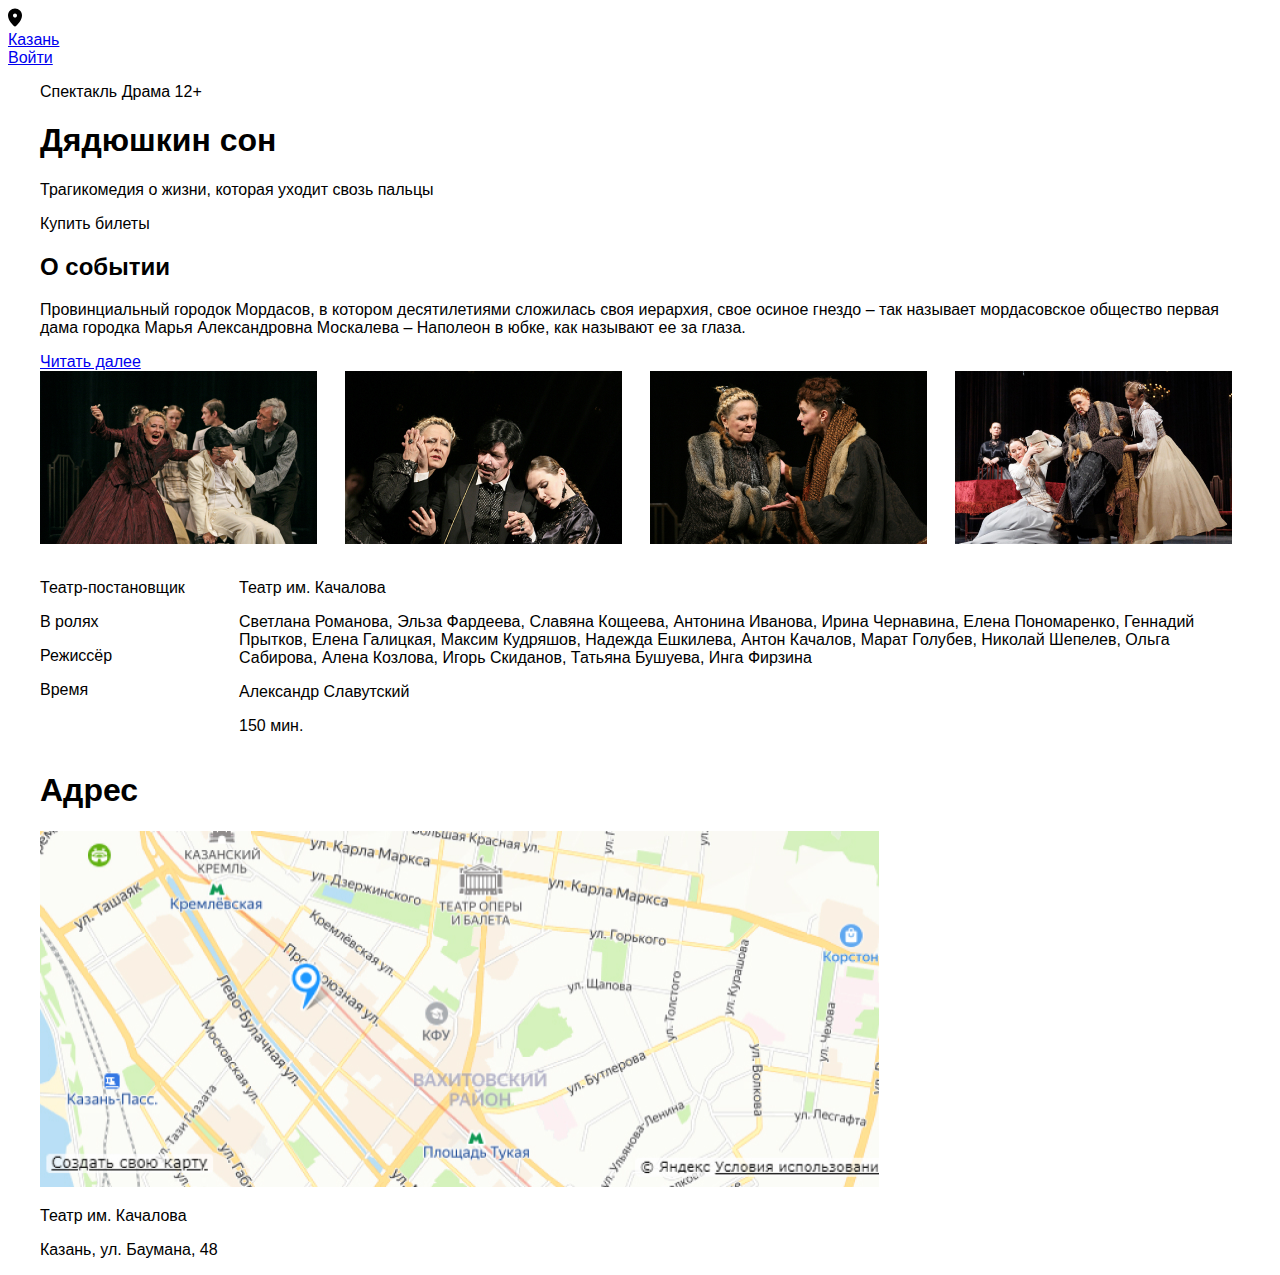
==== card.html @ e71ac4c2 "third commit" ====
<!doctype html>
<html lan="ru">
  <head>
    <meta charset="utf-8">
    <meta name="keywords" content="спектакли,Казань,Качалова, театр">
    <meta name="description" content="Афиша спектаклей Казани">
    <title>PerForMance</title>
    <link rel="stylesheet" href="style2.css">
  </head>
  <body>
    <header class="navigator">
      <img src="Vector.svg" alt="Значок локации">
      <nav><a href="#">Казань</a></nav>
       <nav><a href="#">Войти</a></nav>
    </header>
    <main>
      <section class="info">
        <p>Спектакль Драма 12+</p>
        <h1>Дядюшкин сон</h1>
        <p>Трагикомедия о жизни, которая уходит свозь пальцы</p>
        <p>Купить билеты</p>
        </section>
      <section class="about">
        <h2>О событии </h2>
        <p>Провинциальный городок Мордасов, в котором десятилетиями сложилась своя иерархия, свое осиное гнездо – так называет мордасовское общество первая дама городка Марья Александровна Москалева – Наполеон в юбке, как называют ее за глаза.</p>
        <a href="#">Читать далее</a>
        <div class="container">
          <div class="card">
          <img src="image 2.jpg" alt='Фото спектакля 1' width="277 px" height="173 px">
          </div>
          <div class="card">
            <img src="image 2 (1).jpg" alt='Фото спектакля 2' width="277 px" height="173 px">
            </div>
            <div class="card">
              <img src="image 2 (2).jpg" alt='Фото спектакля 3' width="277 px" height="173 px">
              </div>
              <div class="card">
                <img src="image 2 (3).jpg" alt='Фото спектакля 4' width="277 px" height="173 px">
                </div>
           <div class="performance">
                <div class="static">
              <p>Театр-постановщик</p>
              <p>В ролях</p>
              <p>Режиссёр</p>
              <p>Время</p>
              </div>
              <div class="change">
                <p>Театр им. Качалова</p>
                <p>Светлана Романова, Эльза Фардеева, Славяна Кощеева, Антонина Иванова, Ирина Чернавина, Елена Пономаренко, Геннадий Прытков, Елена Галицкая, Максим Кудряшов, Надежда Ешкилева, Антон Качалов, Марат Голубев, Николай Шепелев, Ольга Сабирова, Алена Козлова, Игорь Скиданов, Татьяна Бушуева, Инга Фирзина</p>
                <p>Александр Славутский</p>
                <p>150 мин.</p>
              </div>
            </div>
      </section>
      <section class="adress">
<h1>Адрес</h1>
<img src="image 3.jpg" alt='Карта' width="839 px" height="356 px">
<p>Театр им. Качалова</p>
<p>Казань, ул. Баумана, 48</p>
      </section>
---- style2.css ----
body {
    font-family: Arial, Helvetica, sans-serif;
}
.container {
    display: grid;
    width: 1200px;
    margin: 0;
    padding-right: 30px;
    grid-template-columns: repeat(4, 290px);
    gap: 15px;
}
.performance {
    display: grid;
    margin: 0;
    padding-right: 30px;
    grid-template-columns: 184px 993px;
    gap: 15px;  
}
section {
    width: 1200px;
    margin: auto;
}
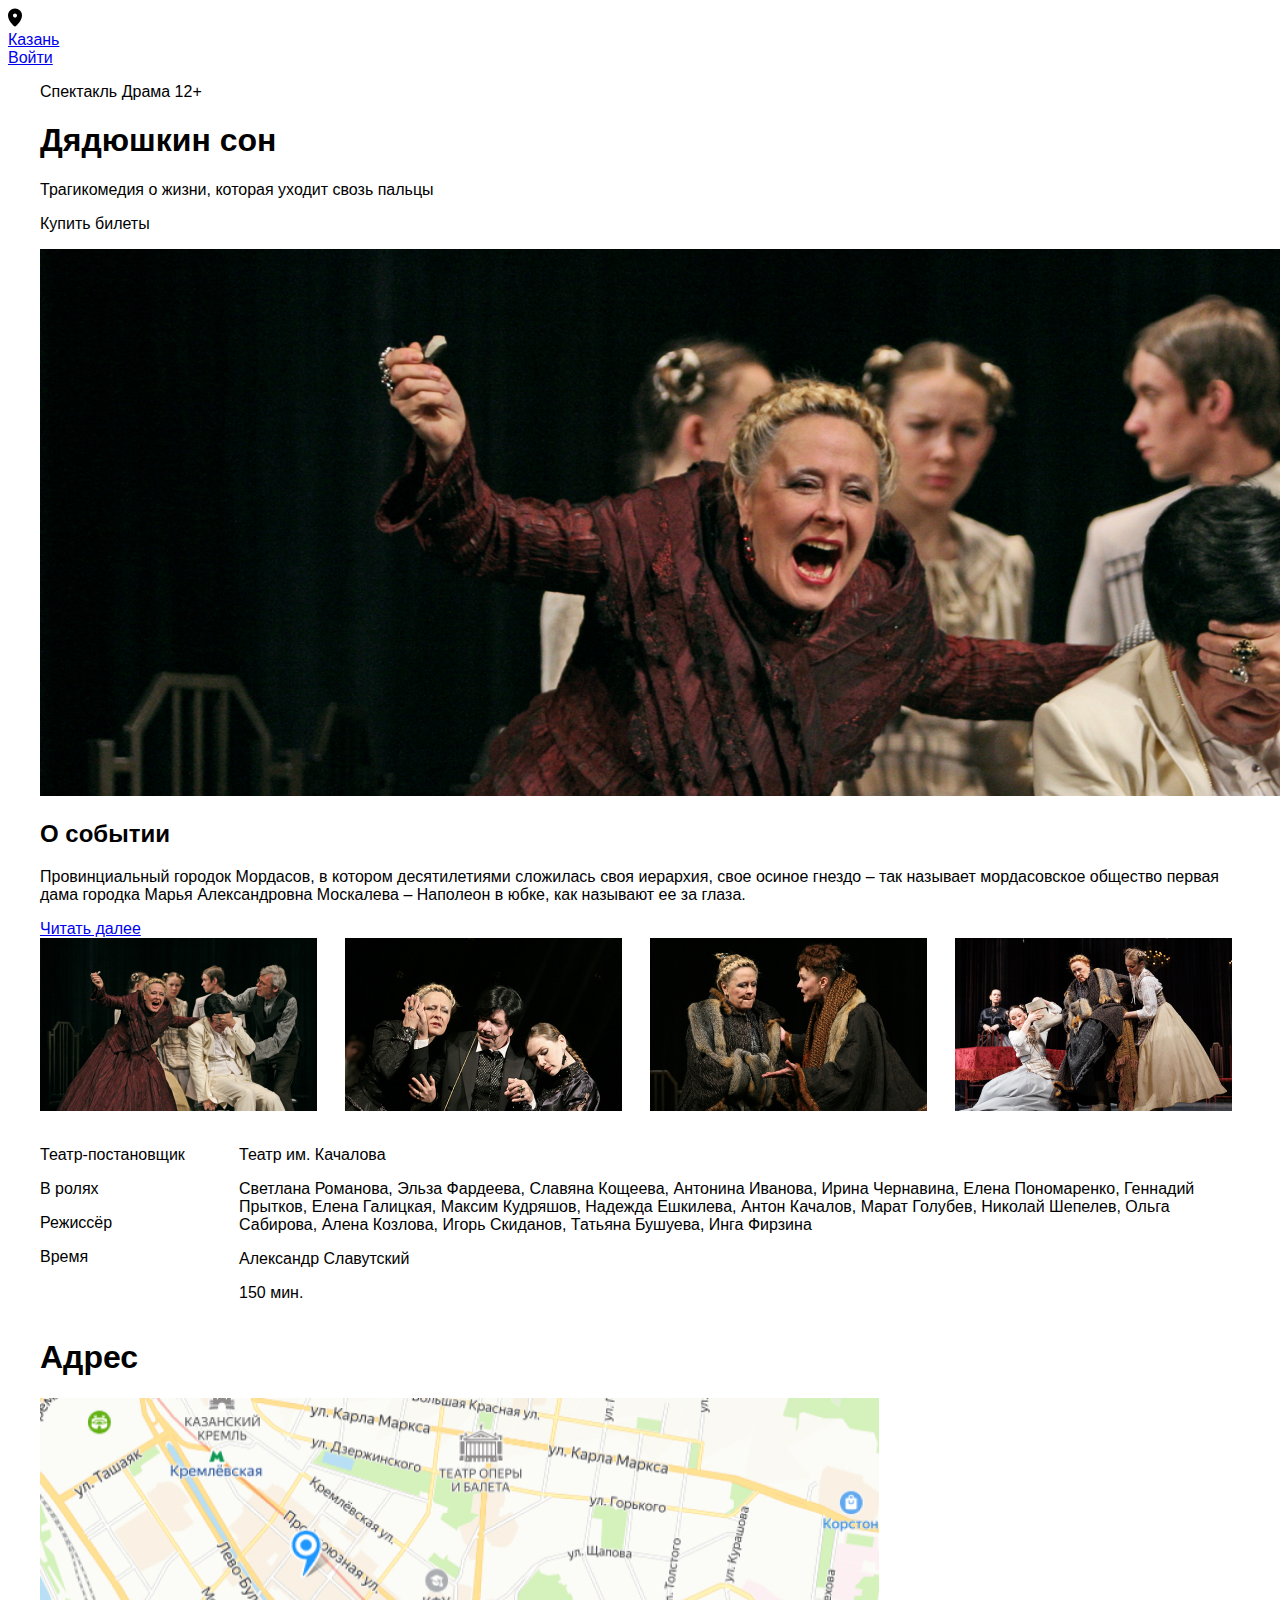
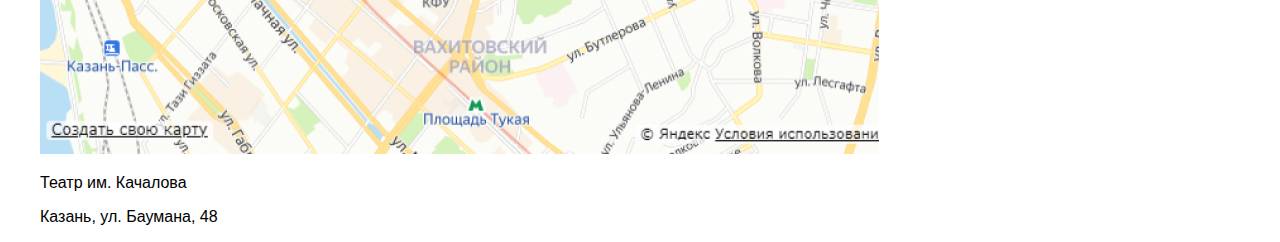
==== commit 26b591b6: "four" ====
--- a/card.html
+++ b/card.html
@@ -19,6 +19,7 @@
         <h1>Дядюшкин сон</h1>
         <p>Трагикомедия о жизни, которая уходит свозь пальцы</p>
         <p>Купить билеты</p>
+        <img class="background" src="image 1.jpg" alt="Фоновое изображение">
         </section>
       <section class="about">
         <h2>О событии </h2>
--- a/style2.css
+++ b/style2.css
@@ -1,6 +1,7 @@
 body {
     font-family: Arial, Helvetica, sans-serif;
 }
+
 .container {
     display: grid;
     width: 1200px;
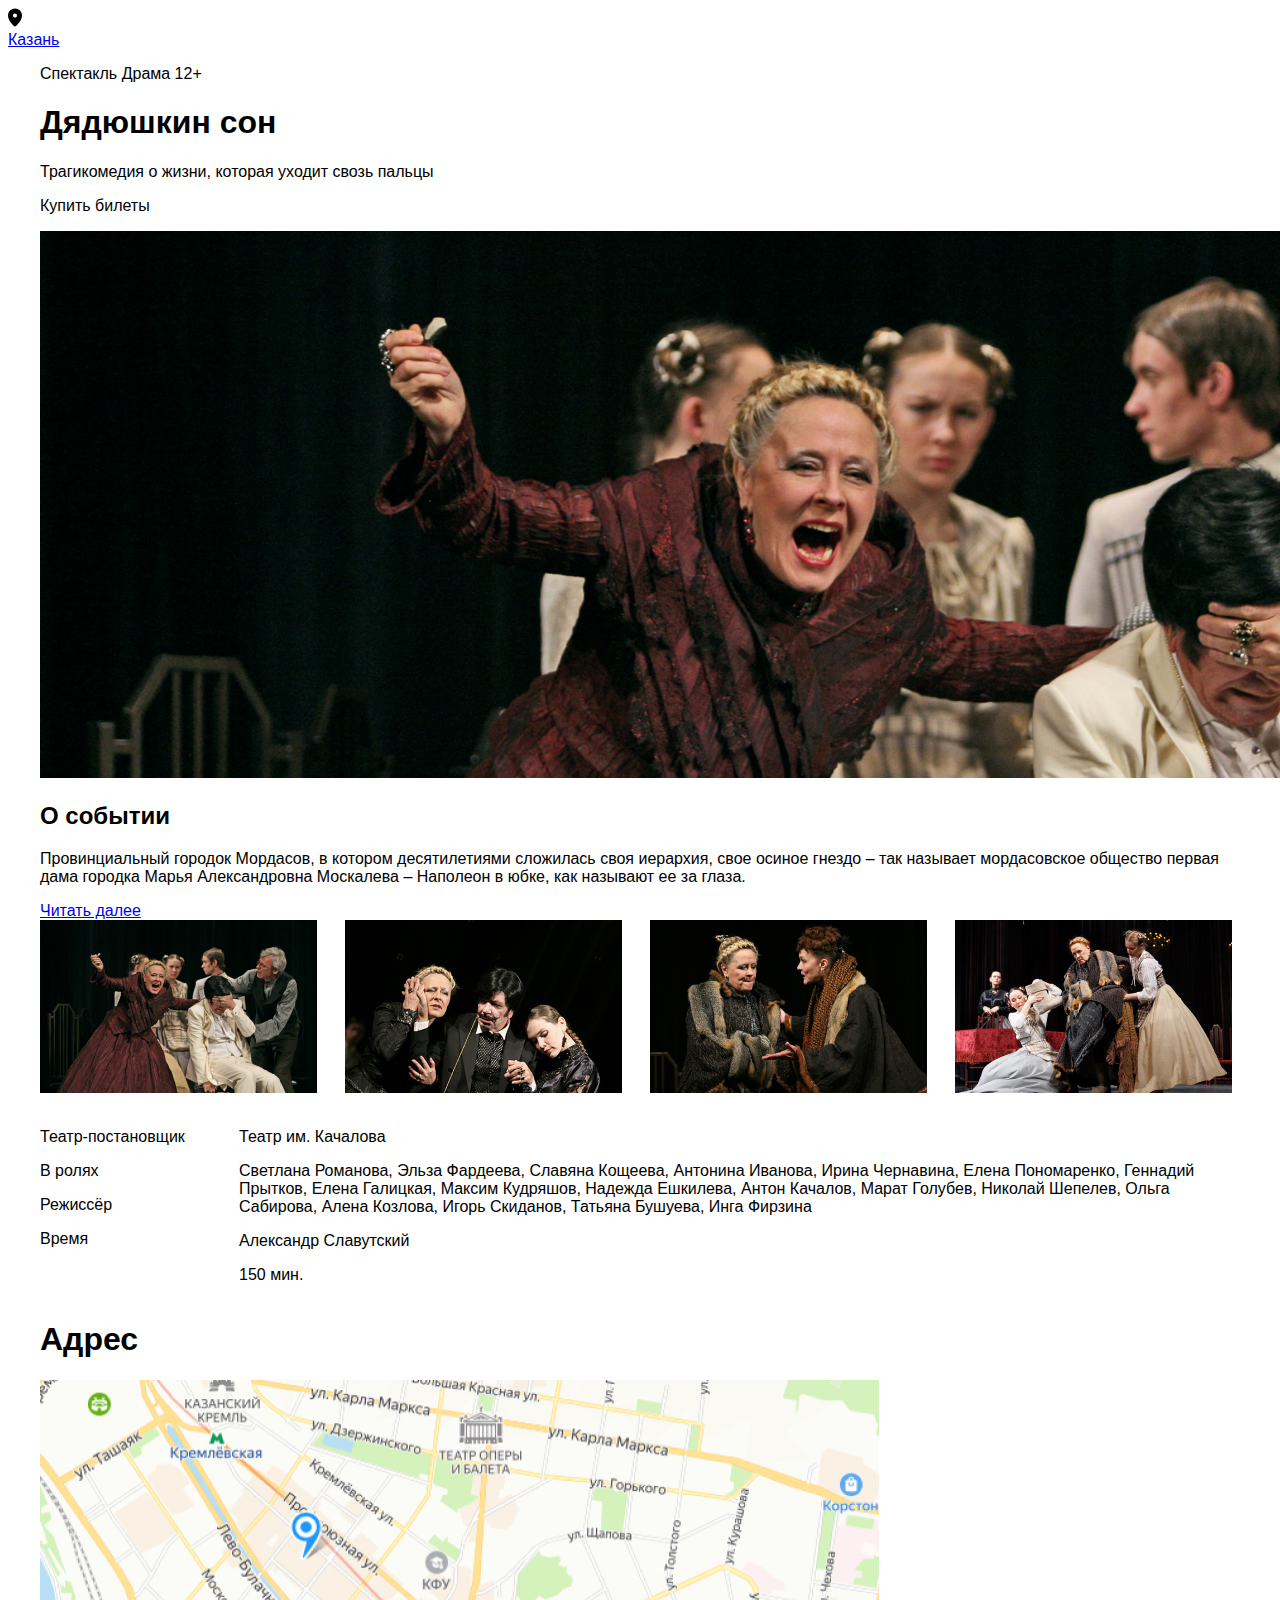
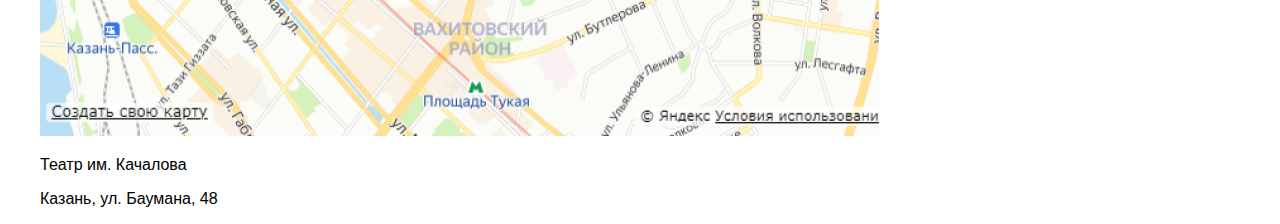
==== commit 50bd93f3: "four" ====
--- a/card.html
+++ b/card.html
@@ -6,12 +6,11 @@
     <meta name="description" content="Афиша спектаклей Казани">
     <title>PerForMance</title>
     <link rel="stylesheet" href="style2.css">
-  </head>
+  </head> 
   <body>
     <header class="navigator">
       <img src="Vector.svg" alt="Значок локации">
       <nav><a href="#">Казань</a></nav>
-       <nav><a href="#">Войти</a></nav>
     </header>
     <main>
       <section class="info">
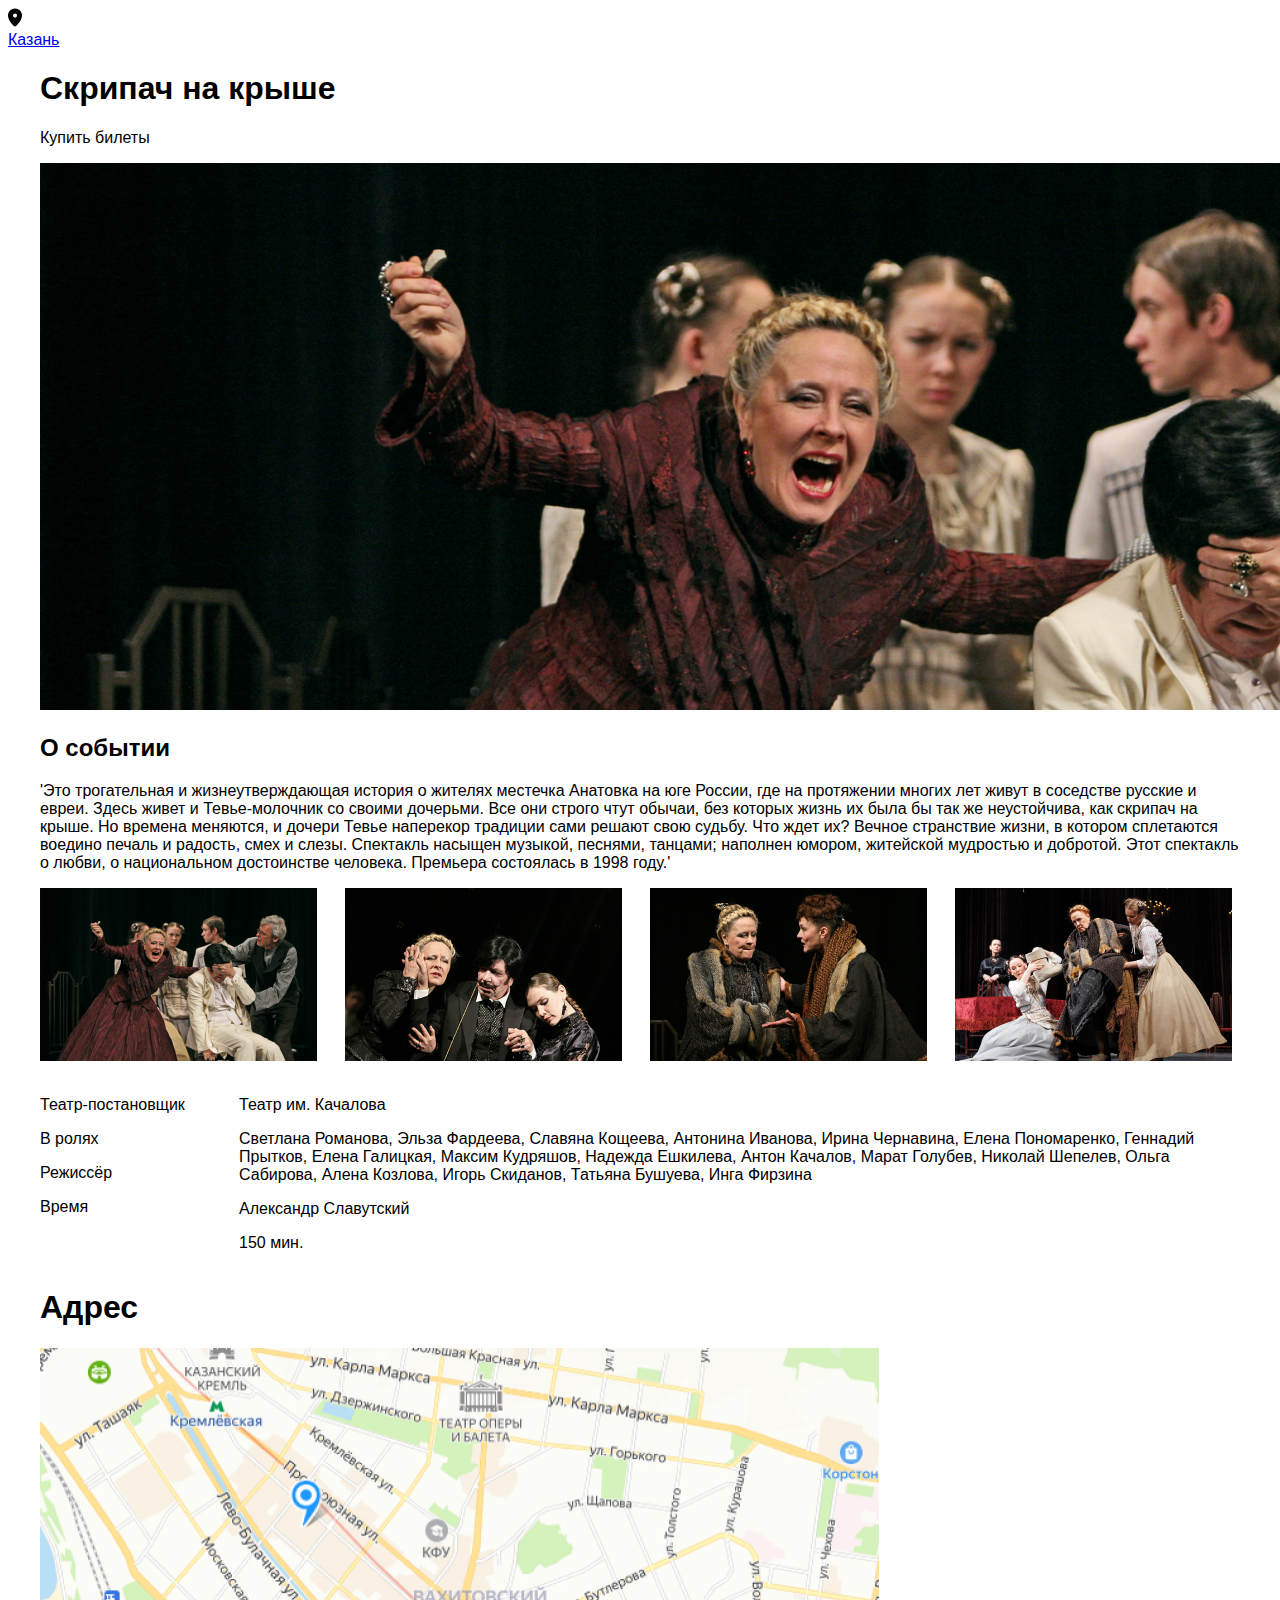
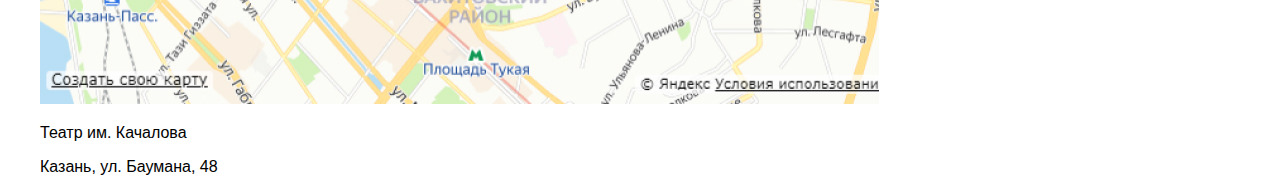
==== commit be2bd4f6: "5" ====
--- a/card.html
+++ b/card.html
@@ -14,16 +14,13 @@
     </header>
     <main>
       <section class="info">
-        <p>Спектакль Драма 12+</p>
-        <h1>Дядюшкин сон</h1>
-        <p>Трагикомедия о жизни, которая уходит свозь пальцы</p>
+        <h1>Скрипач на крыше</h1>
         <p>Купить билеты</p>
         <img class="background" src="image 1.jpg" alt="Фоновое изображение">
         </section>
       <section class="about">
         <h2>О событии </h2>
-        <p>Провинциальный городок Мордасов, в котором десятилетиями сложилась своя иерархия, свое осиное гнездо – так называет мордасовское общество первая дама городка Марья Александровна Москалева – Наполеон в юбке, как называют ее за глаза.</p>
-        <a href="#">Читать далее</a>
+        <p>'Это трогательная и жизнеутверждающая история о жителях местечка Анатовка на юге России, где на протяжении многих лет живут в соседстве русские и евреи. Здесь живет и Тевье-молочник со своими дочерьми. Все они строго чтут обычаи, без которых жизнь их была бы так же неустойчива, как скрипач на крыше. Но времена меняются, и дочери Тевье наперекор традиции сами решают свою судьбу. Что ждет их? Вечное странствие жизни, в котором сплетаются воедино печаль и радость, смех и слезы. Спектакль насыщен музыкой, песнями, танцами; наполнен юмором, житейской мудростью и добротой. Этот спектакль о любви, о национальном достоинстве человека. Премьера состоялась в 1998 году.'</p>
         <div class="container">
           <div class="card">
           <img src="image 2.jpg" alt='Фото спектакля 1' width="277 px" height="173 px">
